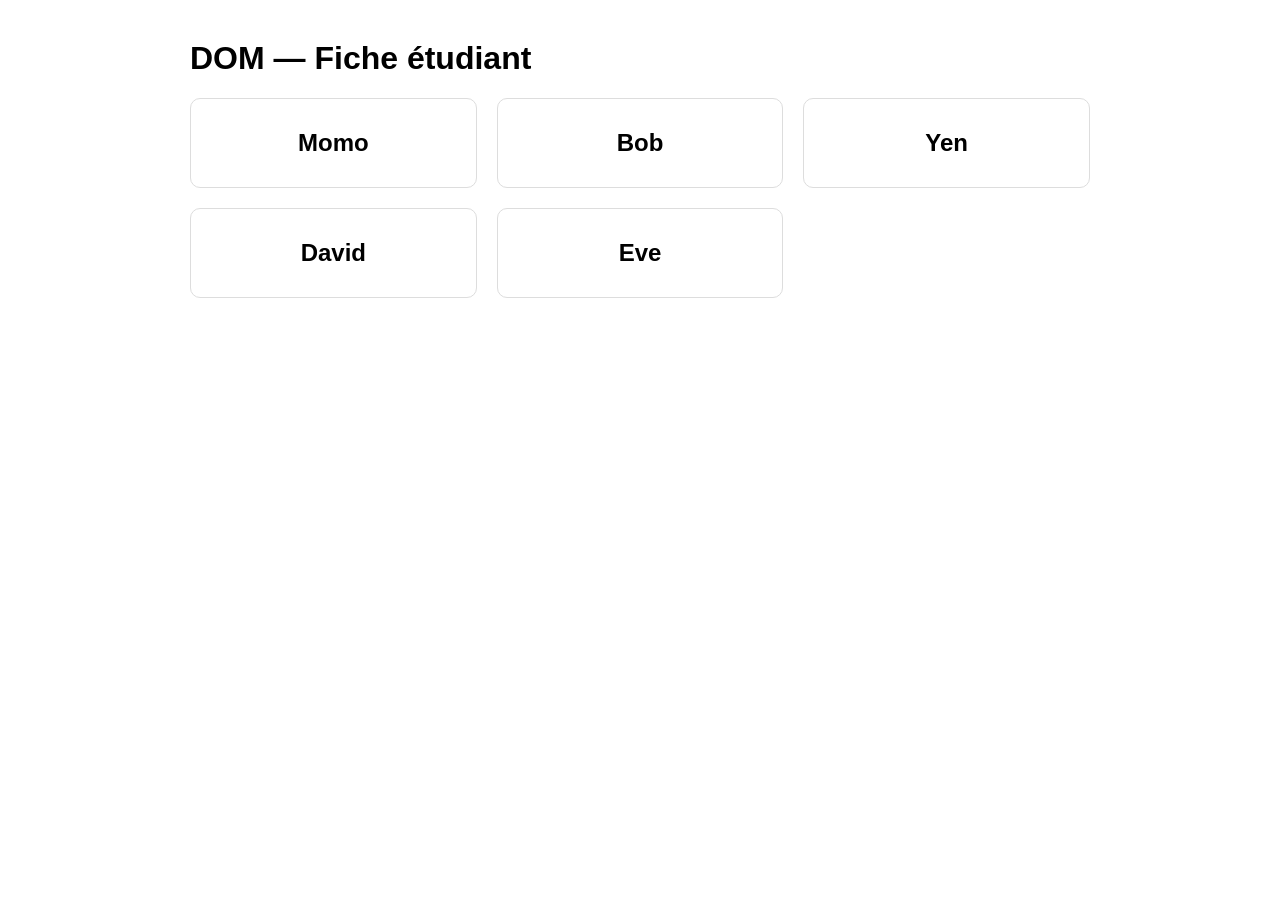
==== DOM/index.html @ 02a15d45 "first commit" ====
<!DOCTYPE html>
<html lang="fr">

<head>
  <meta charset="UTF-8">
  <meta name="viewport" content="width=device-width, initial-scale=1">
  
  <title>Projet C — Fiche étudiant</title>
  <script type="module" src="app.mjs"></script>
  <link rel="stylesheet" href="./../style.css">
</head>

<body>
  <h1>DOM — Fiche étudiant</h1>
  <div id="app"></div>
  
</body>

</html>
---- style.css ----
body {
  font-family: Arial, sans-serif;
  max-width: 900px;
  margin: 40px auto;
  padding: 0 20px;
}

#app {
  display: grid;
  grid-template-columns: repeat(3, 1fr);
  gap: 20px;
}

/* Tablettes et téléphones */
@media (max-width: 600px) {
  body {
    margin: 20px auto;
    padding: 0 10px;
  }

  #app {
    grid-template-columns: 1fr;
    gap: 15px;
  }
}

.card {
  padding: 20px;
  text-align: center;
  border: 1px solid #ddd;
  border-radius: 10px;
}

.card h2 {
  margin: 10px 0;
}

.card p {
  margin: 0;
}
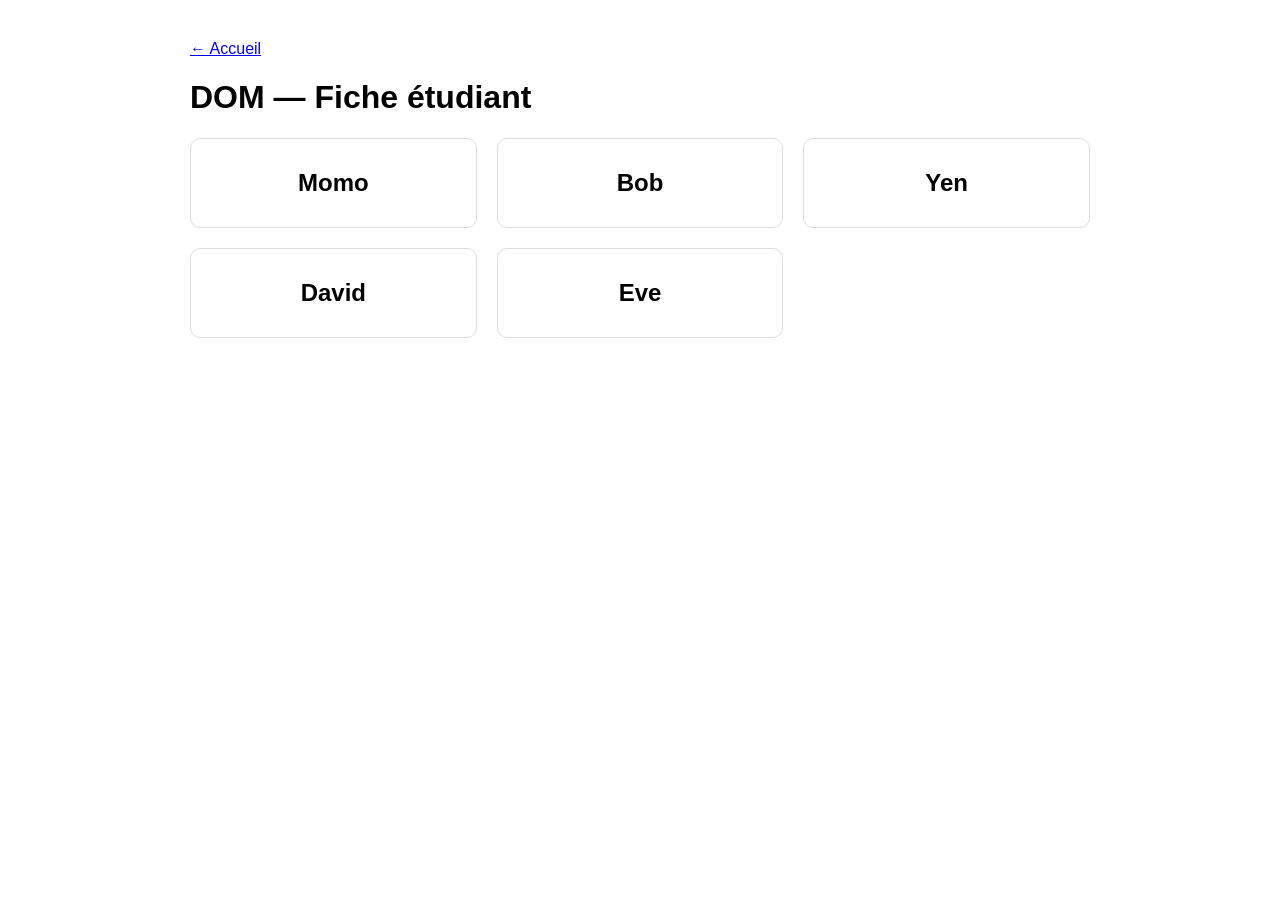
==== commit 3f90f906: "add link to index" ====
--- a/DOM/index.html
+++ b/DOM/index.html
@@ -11,6 +11,7 @@
 </head>
 
 <body>
+  <a class="btn btn-outline-secondary btn-sm mb-3" href="../index.html">← Accueil</a>
   <h1>DOM — Fiche étudiant</h1>
   <div id="app"></div>
   
